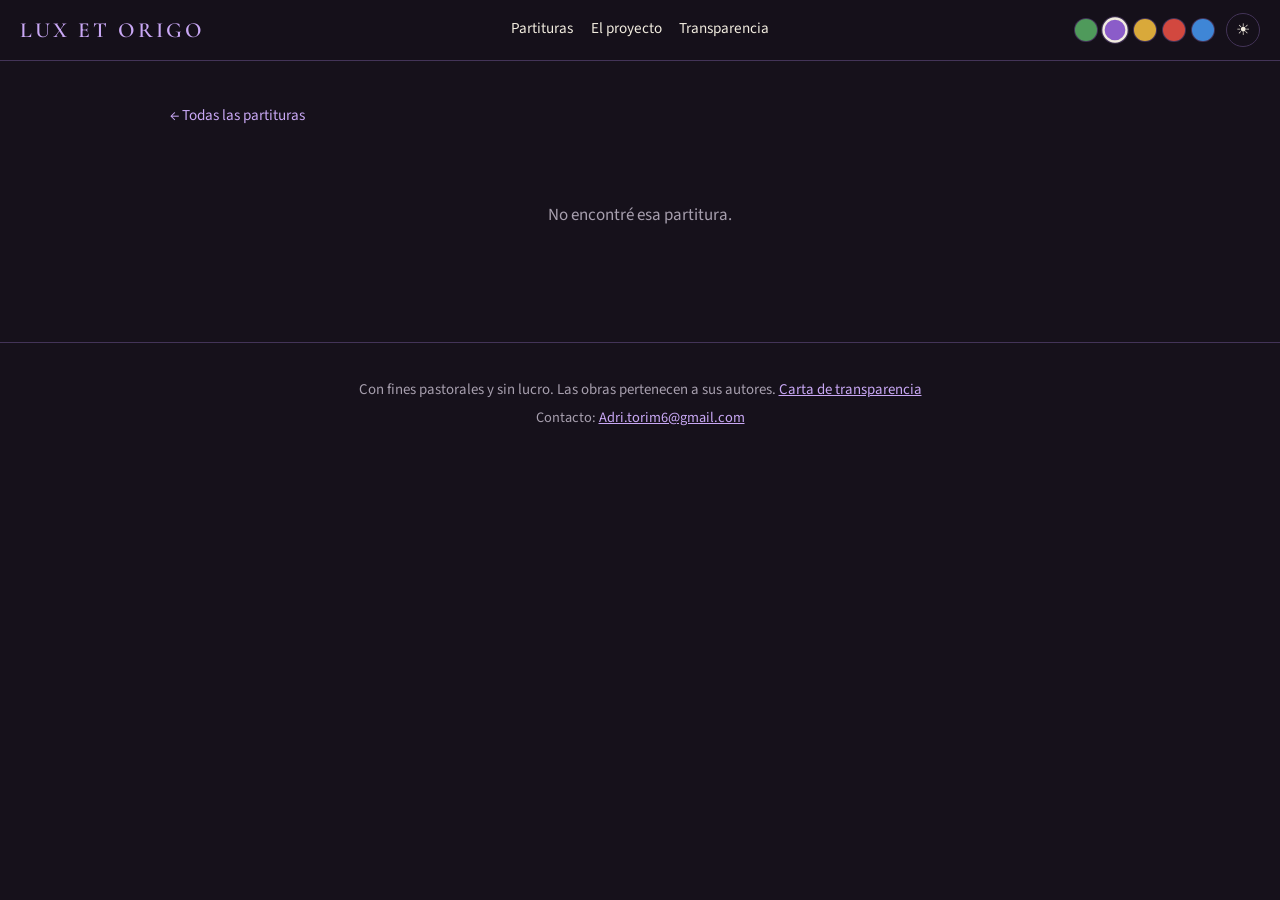
==== partitura.html @ 98c0a803 "Menú de partituras con página por partitura, filtros por autor y orden A-Z, temas litúrgicos Co-Auth" ====
<!doctype html>
<html lang="es" data-modo="oscuro">
<head>
  <meta charset="utf-8">
  <meta name="viewport" content="width=device-width, initial-scale=1">
  <title>Partitura · Lux et Origo</title>
  <link rel="preconnect" href="https://fonts.googleapis.com">
  <link rel="preconnect" href="https://fonts.gstatic.com" crossorigin>
  <link href="https://fonts.googleapis.com/css2?family=Cormorant+Garamond:ital,wght@0,400;0,600;1,400&family=Source+Sans+3:wght@400;600&display=swap" rel="stylesheet">
  <link rel="stylesheet" href="css/style.css">
</head>
<body>
  <header class="top">
    <a class="brand" href="index.html">Lux et Origo</a>
    <nav>
      <a href="index.html#partituras">Partituras</a>
      <a href="index.html#proyecto">El proyecto</a>
      <a href="transparencia.html">Transparencia</a>
    </nav>
    <div class="ctrl" id="ctrl"></div>
  </header>

  <main class="det" id="det"><p class="muted">Cargando…</p></main>

  <footer>
    <p>Con fines pastorales y sin lucro. Las obras pertenecen a sus autores. <a href="transparencia.html">Carta de transparencia</a></p>
    <p class="small muted">Contacto: <a id="mail" href="#"></a></p>
  </footer>

  <script src="js/config.js"></script>
  <script src="js/app.js"></script>
</body>
</html>
---- css/style.css ----
/* ===== Temas (tiempo litúrgico) y modo claro/oscuro ===== */
:root{
  --acc:#4f9a5b; --acc2:#9be0a3;
  --serif:"Cormorant Garamond",Georgia,"Times New Roman",serif;
  --sans:"Source Sans 3",system-ui,-apple-system,"Segoe UI",sans-serif;
}
html[data-tema="ordinario"]{--acc:#4f9a5b;--acc2:#9be0a3}
html[data-tema="morado"]   {--acc:#8b5cc9;--acc2:#c9a8f5}
html[data-tema="dorado"]   {--acc:#d9a93a;--acc2:#ffe08a}
html[data-tema="rojo"]     {--acc:#d2483f;--acc2:#ff9a8f}
html[data-tema="azul"]     {--acc:#3f86d6;--acc2:#9cc8ff}

html{
  --bg:color-mix(in srgb,var(--acc) 7%,#0d0b0e);
  --bg2:color-mix(in srgb,var(--acc) 11%,#16131a);
  --line:color-mix(in srgb,var(--acc) 26%,#2a2630);
  --text:#f1ecdf; --muted:#a79fae; --on-acc:#0d0b0e;
  color-scheme:dark;
}
html[data-modo="claro"]{
  --bg:color-mix(in srgb,var(--acc) 6%,#fbf7ee);
  --bg2:#ffffff;
  --line:color-mix(in srgb,var(--acc) 30%,#e6dfd0);
  --text:#1f1a22; --muted:#6a6172; --on-acc:#ffffff;
  --acc2:color-mix(in srgb,var(--acc) 85%,#000);
  color-scheme:light;
}

*{box-sizing:border-box}
html{scroll-behavior:smooth}
body{margin:0;background:var(--bg);color:var(--text);font:17px/1.65 var(--sans);transition:background .5s,color .3s}
a{color:var(--acc2)} a:hover{color:var(--text)}
:focus-visible{outline:2px solid var(--acc);outline-offset:3px}
.sr-only{position:absolute;width:1px;height:1px;overflow:hidden;clip:rect(0 0 0 0)}
.muted{color:var(--muted)} .small{font-size:.9rem}

/* ===== Encabezado ===== */
.top{display:flex;justify-content:space-between;align-items:center;gap:.8rem 1.4rem;flex-wrap:wrap;
  padding:.8rem 1.25rem;border-bottom:1px solid var(--line);position:sticky;top:0;z-index:20;
  background:color-mix(in srgb,var(--bg) 88%,transparent);backdrop-filter:blur(10px)}
.brand{font:600 1.35rem var(--serif);letter-spacing:.14em;text-transform:uppercase;color:var(--acc2);text-decoration:none}
.top nav{display:flex;gap:1.1rem;flex-wrap:wrap}
.top nav a{color:var(--text);text-decoration:none;font-size:.95rem;padding:.2rem 0;border-bottom:2px solid transparent}
.top nav a:hover,.top nav a[aria-current]{border-color:var(--acc)}
.ctrl{display:flex;align-items:center;gap:.45rem}
.sw{width:22px;height:22px;border-radius:50%;border:2px solid transparent;cursor:pointer;padding:0;
  box-shadow:0 0 0 1px var(--line);transition:transform .2s}
.sw:hover{transform:scale(1.2)}
.sw[aria-pressed="true"]{border-color:var(--text);transform:scale(1.15)}
.sw[data-t="ordinario"]{background:#4f9a5b}.sw[data-t="morado"]{background:#8b5cc9}
.sw[data-t="dorado"]{background:#d9a93a}.sw[data-t="rojo"]{background:#d2483f}.sw[data-t="azul"]{background:#3f86d6}
.modo{background:none;border:1px solid var(--line);color:var(--text);width:34px;height:34px;border-radius:50%;cursor:pointer;font-size:1rem;margin-left:.3rem}
.modo:hover{border-color:var(--acc)}

/* ===== Portada ===== */
.hero{position:relative;overflow:hidden;text-align:center;padding:6.5rem 1.25rem 5.5rem;isolation:isolate}
.rays{position:absolute;left:50%;top:-60%;width:160vmax;height:160vmax;translate:-50% 0;z-index:-1;opacity:.85;
  background:conic-gradient(from 0deg,transparent 0 8%,var(--acc) 10%,transparent 14% 30%,var(--acc2) 33%,transparent 37% 55%,var(--acc) 58%,transparent 62% 80%,var(--acc2) 83%,transparent 87%);
  filter:blur(60px);animation:giro 80s linear infinite}
.hero::after{content:"";position:absolute;inset:0;z-index:-1;background:radial-gradient(ellipse at 50% 35%,transparent 0,var(--bg) 72%)}
@keyframes giro{to{rotate:360deg}}
.eyebrow{letter-spacing:.28em;text-transform:uppercase;font-size:.78rem;color:var(--acc2);margin:0 0 1rem}
.hero h1{font:400 clamp(3rem,10vw,6.2rem)/1.02 var(--serif);letter-spacing:.06em;margin:0 0 .8rem;
  background:linear-gradient(100deg,var(--text) 20%,var(--acc2) 45%,var(--text) 70%);background-size:220% 100%;
  -webkit-background-clip:text;background-clip:text;color:transparent;animation:brillo 9s ease-in-out infinite alternate}
@keyframes brillo{to{background-position:100% 0}}
.frase{min-height:3.6rem;margin:0 auto 2rem;max-width:32rem}
.frase .la{font:italic 400 clamp(1.3rem,3.4vw,1.8rem) var(--serif);display:block;transition:opacity .6s}
.frase .es{font-size:.92rem;color:var(--muted);display:block;transition:opacity .6s}
.frase.fade .la,.frase.fade .es{opacity:0}
.btn{display:inline-block;background:var(--acc);color:var(--on-acc);padding:.75rem 1.7rem;border-radius:999px;text-decoration:none;
  letter-spacing:.1em;text-transform:uppercase;font-size:.82rem;font-weight:600;transition:transform .2s,box-shadow .2s}
.btn:hover{transform:translateY(-2px);color:var(--on-acc);box-shadow:0 8px 28px -6px var(--acc)}

/* ===== Secciones ===== */
.wrap{max-width:1100px;margin:0 auto;padding:4rem 1.25rem}
.narrow{max-width:720px}
h2{font:400 2.4rem var(--serif);letter-spacing:.04em;margin:0 0 .5rem}
h2::after{content:"";display:block;width:56px;height:3px;border-radius:3px;background:linear-gradient(90deg,var(--acc),var(--acc2));margin-top:.5rem}
h3{font:600 1.4rem/1.2 var(--serif);margin:0}

.tools{margin:1.6rem 0 1rem}
#q{width:100%;padding:.85rem 1.1rem;background:var(--bg2);border:1px solid var(--line);color:var(--text);font:inherit;border-radius:999px}
#q:focus{border-color:var(--acc);outline:none;box-shadow:0 0 0 3px color-mix(in srgb,var(--acc) 30%,transparent)}
.chips{display:flex;flex-wrap:wrap;gap:.5rem;margin-top:.9rem}
.chip{background:var(--bg2);border:1px solid var(--c,var(--line));color:var(--text);padding:.3rem .95rem;border-radius:999px;font:inherit;font-size:.88rem;cursor:pointer;transition:transform .15s,background .2s}
.chip:hover{transform:translateY(-2px)}
.chip[aria-pressed="true"]{background:var(--c,var(--acc));border-color:var(--c,var(--acc));color:#fff;text-shadow:0 1px 2px #0006}

/* ===== Tarjetas ===== */
.grid{display:grid;grid-template-columns:repeat(auto-fill,minmax(290px,1fr));gap:1.2rem}
.card{--pc:var(--acc);position:relative;overflow:hidden;background:var(--bg2);border:1px solid var(--line);border-radius:14px;
  padding:1.4rem 1.3rem 1.2rem;display:flex;flex-direction:column;gap:.45rem;
  opacity:0;transform:translateY(18px);transition:opacity .6s,transform .6s,box-shadow .25s,border-color .25s}
.card.in{opacity:1;transform:none}
.card:hover{transform:translateY(-5px);border-color:var(--pc);box-shadow:0 14px 34px -14px var(--pc)}
.card::before{content:"";position:absolute;left:0;right:0;top:0;height:5px;background:var(--pc)}
.card .ini{position:absolute;right:.6rem;top:-.6rem;font:600 7rem/1 var(--serif);color:var(--pc);opacity:.13;pointer-events:none;user-select:none}
.card .tag{align-self:flex-start;font-size:.72rem;letter-spacing:.18em;text-transform:uppercase;font-weight:600;color:#fff;background:var(--pc);padding:.15rem .65rem;border-radius:999px;text-shadow:0 1px 2px #0005}
.card .who{color:var(--muted);font-size:.93rem;margin:0}
.card .nota{font-size:.93rem;margin:.2rem 0 0}
.actions{display:flex;flex-wrap:wrap;gap:.55rem;margin-top:auto;padding-top:.9rem}
a.card{text-decoration:none;color:var(--text);cursor:pointer}
.badges{display:flex;flex-wrap:wrap;gap:.4rem;margin-top:auto;padding-top:.9rem}
.badge{font-size:.76rem;padding:.12rem .6rem;border-radius:999px;border:1px solid var(--pc);color:var(--text)}
.badge.no{border-style:dashed;border-color:var(--line);color:var(--muted)}
.go{font-size:.85rem;font-weight:600;color:var(--pc);margin-top:.5rem}
.card:hover .go{text-decoration:underline}
.orden{display:flex;gap:.5rem;align-items:center;flex-wrap:wrap;margin-top:.9rem}
.orden .lbl{font-size:.85rem;color:var(--muted);margin-right:.2rem}
.tools .chip{--c:var(--acc)}
.actions a,.actions button,.actions span{font:inherit;font-size:.85rem;padding:.38rem .95rem;border-radius:999px;border:1px solid var(--line);background:none;color:var(--text);text-decoration:none;cursor:pointer}
.actions .ver{background:var(--pc);border-color:var(--pc);color:#fff;font-weight:600;text-shadow:0 1px 2px #0005}
.actions .ver:hover{filter:brightness(1.12)}
.actions a:hover{border-color:var(--pc)}
.actions .off{color:var(--muted);border-style:dashed;cursor:default}
.empty{grid-column:1/-1;color:var(--muted);text-align:center;padding:2rem}

.social{list-style:none;padding:0;display:flex;gap:.8rem;flex-wrap:wrap;margin:1.5rem 0 0}
.social a{display:inline-block;padding:.35rem 1rem;border-radius:999px;border:1px solid var(--acc);text-decoration:none}
.social a:hover{background:var(--acc);color:var(--on-acc)}

footer{border-top:1px solid var(--line);text-align:center;padding:2rem 1.25rem;color:var(--muted);font-size:.93rem}
footer p{margin:.2rem 0}

/* ===== Carta de transparencia ===== */
.carta{max-width:720px;margin:0 auto;padding:3.5rem 1.25rem 4rem}
.encomienda{font:italic 400 1.3rem/1.6 var(--serif);text-align:center;color:var(--acc2);border-bottom:1px solid var(--line);padding-bottom:1.5rem;margin-bottom:2rem}
.carta h1{font:400 2.5rem var(--serif);text-align:center;margin:0 0 1.5rem}
.reglas{counter-reset:r;list-style:none;padding:0;margin:1.5rem 0}
.reglas li{counter-increment:r;padding:1rem 0 1rem 3.2rem;border-top:1px solid var(--line);position:relative}
.reglas li::before{content:counter(r,upper-roman);position:absolute;left:0;top:.9rem;font:600 1.1rem var(--serif);color:var(--on-acc);background:var(--acc);width:2.3rem;height:2.3rem;border-radius:50%;display:grid;place-items:center}
.reglas strong{font-family:var(--serif);font-size:1.2rem}
blockquote{margin:1.5rem 0;padding:.4rem 1.2rem;border-left:3px solid var(--acc);font:italic 1.25rem/1.5 var(--serif);background:color-mix(in srgb,var(--acc) 8%,transparent);border-radius:0 10px 10px 0}
blockquote cite{display:block;font:normal .85rem var(--sans);color:var(--muted);margin-top:.3rem}

@media (max-width:560px){.top{justify-content:center}.wrap{padding:3rem 1rem}}
@media (prefers-reduced-motion:reduce){
  html{scroll-behavior:auto}*{transition:none!important}
  .rays,.hero h1{animation:none}.card{opacity:1;transform:none}
}

/* ===== Página de partitura ===== */
.det{max-width:980px;margin:0 auto;padding:2.5rem 1.25rem 4rem;--pc:var(--acc)}
.volver{display:inline-block;margin-bottom:1.5rem;text-decoration:none;font-size:.95rem}
.det .tag{display:inline-block;font-size:.74rem;letter-spacing:.18em;text-transform:uppercase;font-weight:600;color:#fff;background:var(--pc);padding:.18rem .75rem;border-radius:999px;text-shadow:0 1px 2px #0005}
.det h1{font:400 clamp(2.2rem,6vw,3.6rem)/1.1 var(--serif);margin:.7rem 0 .3rem}
.det .who{color:var(--muted);margin:0 0 .6rem}
.det .nota{max-width:60ch}
.botones{display:flex;flex-wrap:wrap;gap:.7rem;margin:1.5rem 0}
.bt{display:inline-flex;align-items:center;gap:.5rem;padding:.7rem 1.3rem;border-radius:999px;border:1px solid var(--pc);color:var(--text);text-decoration:none;font-weight:600;font-size:.92rem;transition:transform .2s,box-shadow .2s}
.bt:hover{transform:translateY(-2px);box-shadow:0 8px 24px -8px var(--pc);color:var(--text)}
.bt.p{background:var(--pc);color:#fff;text-shadow:0 1px 2px #0005}
.bt.p:hover{color:#fff}
.bt.no{border-style:dashed;border-color:var(--line);color:var(--muted);cursor:default;font-weight:400}
.bt.no:hover{transform:none;box-shadow:none;color:var(--muted)}
.vtabs{display:flex;gap:.5rem;margin:1.8rem 0 .8rem}
.vtabs button{font:inherit;font-size:.9rem;padding:.35rem 1.1rem;border-radius:999px;border:1px solid var(--pc);background:none;color:var(--text);cursor:pointer}
.vtabs button[aria-pressed="true"]{background:var(--pc);color:#fff;text-shadow:0 1px 2px #0005}
.marco{width:100%;height:min(85vh,900px);min-height:460px;border:1px solid var(--line);border-radius:12px;background:#fff}
.pendiente{padding:2.5rem 1rem;text-align:center;color:var(--muted);border:1px dashed var(--line);border-radius:12px}
.yt{position:relative;aspect-ratio:16/9;margin-top:1rem;border-radius:12px;overflow:hidden;border:1px solid var(--line)}
.yt iframe{position:absolute;inset:0;width:100%;height:100%;border:0}
.det h2{margin-top:2.5rem;font-size:1.8rem}
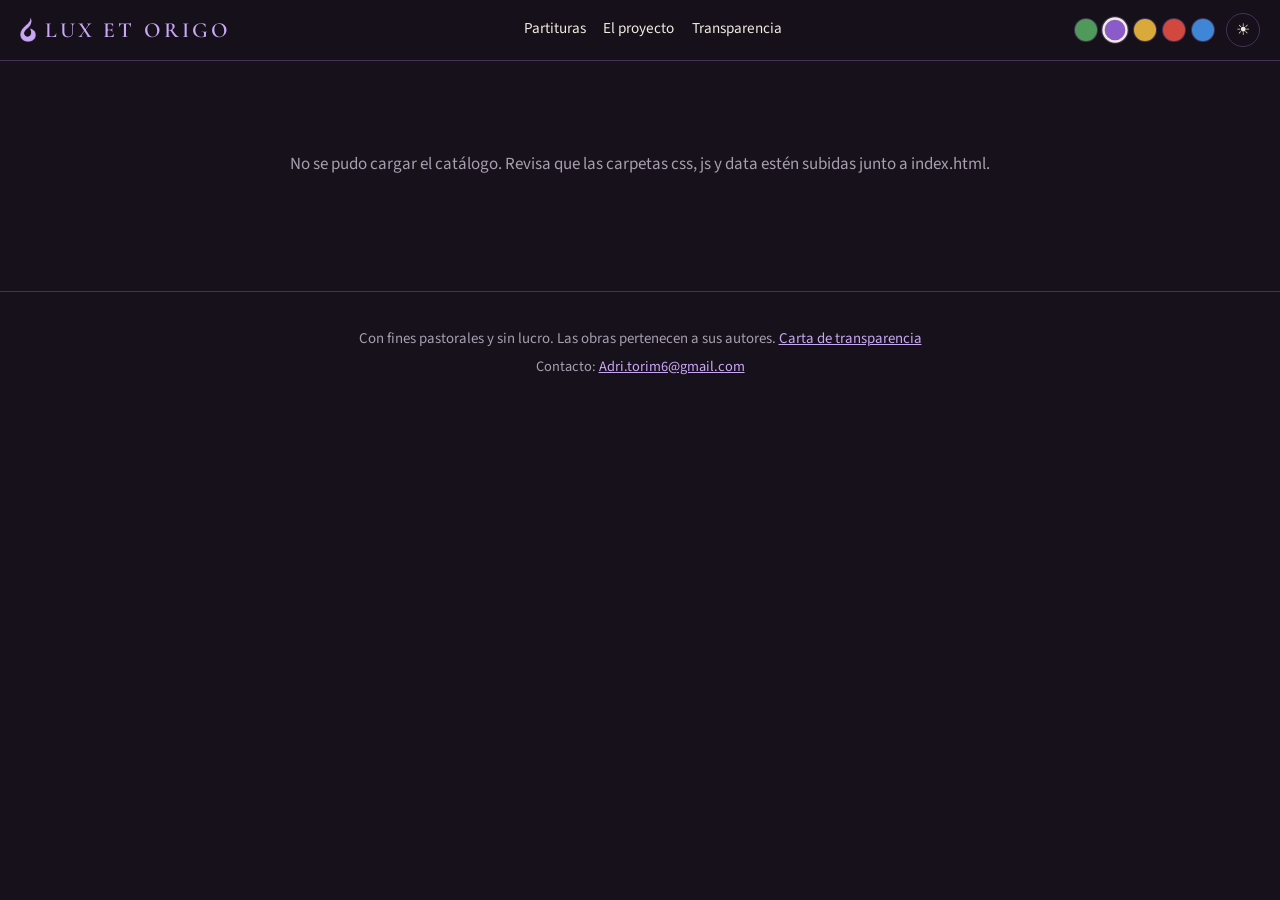
==== commit 2230cdb9: "Nueva regla y aviso de transparencia, logo de Lux et Origo y catálogo vacío Co-Authored-By: Claude S" ====
--- a/partitura.html
+++ b/partitura.html
@@ -4,6 +4,8 @@
   <meta charset="utf-8">
   <meta name="viewport" content="width=device-width, initial-scale=1">
   <title>Partitura · Lux et Origo</title>
+    <link rel="icon" type="image/png" href="img/favicon.png">
+  <link rel="apple-touch-icon" href="img/apple-touch-icon.png">
   <link rel="preconnect" href="https://fonts.googleapis.com">
   <link rel="preconnect" href="https://fonts.gstatic.com" crossorigin>
   <link href="https://fonts.googleapis.com/css2?family=Cormorant+Garamond:ital,wght@0,400;0,600;1,400&family=Source+Sans+3:wght@400;600&display=swap" rel="stylesheet">
@@ -11,7 +13,7 @@
 </head>
 <body>
   <header class="top">
-    <a class="brand" href="index.html">Lux et Origo</a>
+    <a class="brand" href="index.html"><span class="mk" aria-hidden="true"></span>Lux et Origo</a>
     <nav>
       <a href="index.html#partituras">Partituras</a>
       <a href="index.html#proyecto">El proyecto</a>
--- a/css/style.css
+++ b/css/style.css
@@ -162,3 +162,31 @@
 .yt{position:relative;aspect-ratio:16/9;margin-top:1rem;border-radius:12px;overflow:hidden;border:1px solid var(--line)}
 .yt iframe{position:absolute;inset:0;width:100%;height:100%;border:0}
 .det h2{margin-top:2.5rem;font-size:1.8rem}
+
+/* ===== Logo (marca tintada con el color del tema) ===== */
+.mk{--h:1.55rem;display:inline-block;height:var(--h);width:calc(var(--h)*.636);background:currentColor;vertical-align:middle;margin-right:.6rem;
+  -webkit-mask:url(../img/logo-marca.png) center/contain no-repeat;mask:url(../img/logo-marca.png) center/contain no-repeat}
+.brand{display:inline-flex;align-items:center}
+.hero-mk{--h:clamp(5rem,14vw,7.5rem);display:block;margin:0 auto 1.4rem;color:var(--acc2);
+  filter:drop-shadow(0 0 22px color-mix(in srgb,var(--acc) 65%,transparent));animation:flota 6s ease-in-out infinite}
+@keyframes flota{50%{transform:translateY(-8px)}}
+.foot-mk{--h:2.2rem;margin:0;color:var(--acc2);opacity:.8}
+@media (prefers-reduced-motion:reduce){.hero-mk{animation:none}}
+
+/* ===== Menú vacío ===== */
+.vacio{grid-column:1/-1;text-align:center;padding:3.5rem 1rem;border:1px dashed var(--line);border-radius:14px;color:var(--muted)}
+.vacio .mk{--h:3.2rem;display:block;margin:0 auto 1rem;color:var(--acc2);opacity:.85}
+.vacio strong{display:block;font:italic 400 1.5rem var(--serif);color:var(--text);margin-bottom:.3rem}
+
+/* ===== Carta: encabezado y pie ===== */
+.carta .firma{text-align:center;color:var(--muted);margin:-.8rem 0 2rem}
+.carta h2{font-size:1.7rem;text-align:center;margin:2.5rem 0 1rem}
+.carta h2::after{margin-left:auto;margin-right:auto}
+.carta .proemio p{margin:0 0 1rem}
+.carta .lat{font-style:italic}
+.carta .datos{display:grid;grid-template-columns:max-content 1fr;gap:.4rem 1.4rem;margin:2.5rem 0 1.5rem;padding:1.2rem 1.4rem;border:1px solid var(--line);border-radius:12px;background:var(--bg2)}
+.carta .datos dt{color:var(--muted)} .carta .datos dd{margin:0;font-weight:600}
+.carta .pdf{display:inline-block;margin:.5rem 0 0}
+.carta .encomienda.fin{border-bottom:0;border-top:1px solid var(--line);padding:1.5rem 0 0;margin:2rem 0 0}
+@media (max-width:560px){.carta .datos{grid-template-columns:1fr}.carta .datos dd{margin-bottom:.5rem}}
+.reglas li::before{font-size:.85rem;letter-spacing:-.02em}
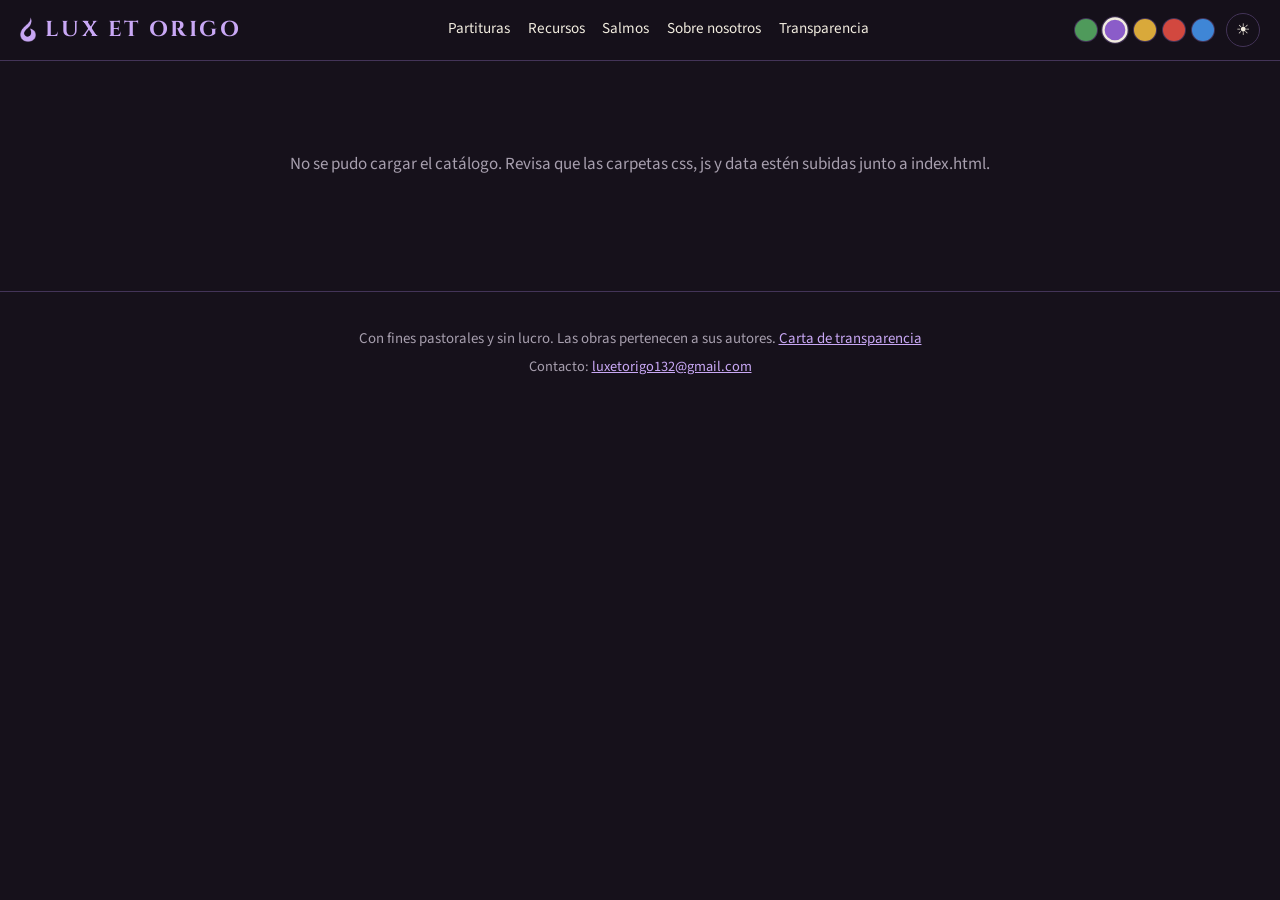
==== commit ac7477e1: "Secciones Recursos y Salmos, Sobre nosotros, título en Cinzel sin recorte y correo del pie Co-Author" ====
--- a/partitura.html
+++ b/partitura.html
@@ -8,7 +8,7 @@
   <link rel="apple-touch-icon" href="img/apple-touch-icon.png">
   <link rel="preconnect" href="https://fonts.googleapis.com">
   <link rel="preconnect" href="https://fonts.gstatic.com" crossorigin>
-  <link href="https://fonts.googleapis.com/css2?family=Cormorant+Garamond:ital,wght@0,400;0,600;1,400&family=Source+Sans+3:wght@400;600&display=swap" rel="stylesheet">
+  <link href="https://fonts.googleapis.com/css2?family=Cinzel:wght@500;700;900&family=Cormorant+Garamond:ital,wght@0,400;0,600;1,400&family=Source+Sans+3:wght@400;600&display=swap" rel="stylesheet">
   <link rel="stylesheet" href="css/style.css">
 </head>
 <body>
@@ -16,7 +16,9 @@
     <a class="brand" href="index.html"><span class="mk" aria-hidden="true"></span>Lux et Origo</a>
     <nav>
       <a href="index.html#partituras">Partituras</a>
-      <a href="index.html#proyecto">El proyecto</a>
+      <a href="recursos.html">Recursos</a>
+      <a href="salmos.html">Salmos</a>
+      <a href="index.html#nosotros">Sobre nosotros</a>
       <a href="transparencia.html">Transparencia</a>
     </nav>
     <div class="ctrl" id="ctrl"></div>
--- a/css/style.css
+++ b/css/style.css
@@ -60,9 +60,6 @@
 .hero::after{content:"";position:absolute;inset:0;z-index:-1;background:radial-gradient(ellipse at 50% 35%,transparent 0,var(--bg) 72%)}
 @keyframes giro{to{rotate:360deg}}
 .eyebrow{letter-spacing:.28em;text-transform:uppercase;font-size:.78rem;color:var(--acc2);margin:0 0 1rem}
-.hero h1{font:400 clamp(3rem,10vw,6.2rem)/1.02 var(--serif);letter-spacing:.06em;margin:0 0 .8rem;
-  background:linear-gradient(100deg,var(--text) 20%,var(--acc2) 45%,var(--text) 70%);background-size:220% 100%;
-  -webkit-background-clip:text;background-clip:text;color:transparent;animation:brillo 9s ease-in-out infinite alternate}
 @keyframes brillo{to{background-position:100% 0}}
 .frase{min-height:3.6rem;margin:0 auto 2rem;max-width:32rem}
 .frase .la{font:italic 400 clamp(1.3rem,3.4vw,1.8rem) var(--serif);display:block;transition:opacity .6s}
@@ -190,3 +187,11 @@
 .carta .encomienda.fin{border-bottom:0;border-top:1px solid var(--line);padding:1.5rem 0 0;margin:2rem 0 0}
 @media (max-width:560px){.carta .datos{grid-template-columns:1fr}.carta .datos dd{margin-bottom:.5rem}}
 .reglas li::before{font-size:.85rem;letter-spacing:-.02em}
+
+/* ===== Título de portada (Cinzel, sin recorte de letras) ===== */
+.hero h1{font:900 clamp(1.9rem,7.6vw,6rem)/1.3 "Cinzel",var(--serif);letter-spacing:.09em;margin:0 0 .6rem;padding:.08em .1em .18em;
+  background:linear-gradient(100deg,var(--text) 10%,var(--acc2) 38%,var(--acc) 52%,var(--acc2) 66%,var(--text) 90%);background-size:240% 100%;
+  -webkit-background-clip:text;background-clip:text;color:transparent;filter:drop-shadow(0 4px 26px color-mix(in srgb,var(--acc) 55%,transparent));
+  animation:brillo 8s ease-in-out infinite alternate}
+.brand{font-family:"Cinzel",var(--serif);font-weight:700;letter-spacing:.12em}
+.top nav{gap:.9rem 1.1rem}
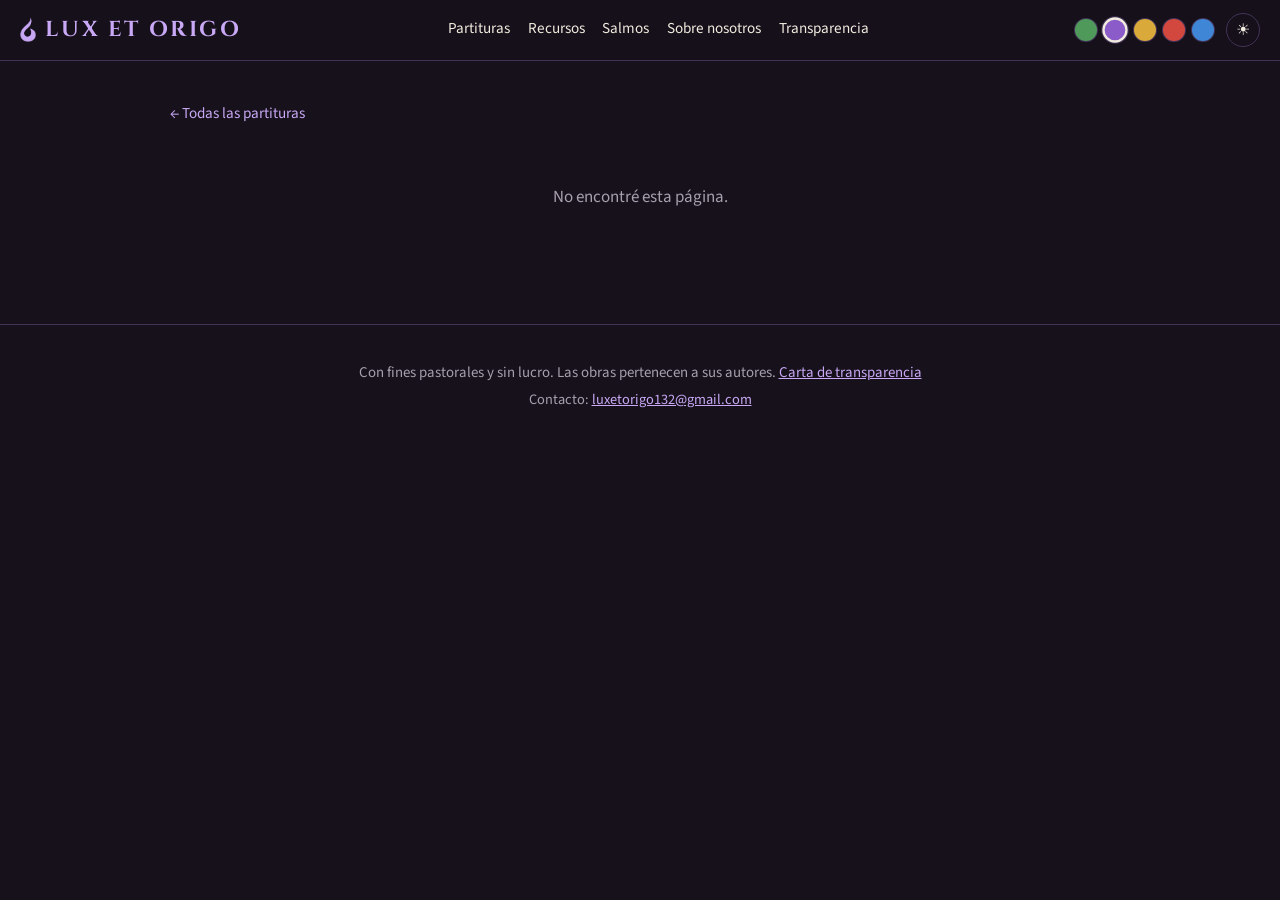
==== commit e269652b: "Filtros en color del tema, Recursos y Salmos como filas con página y vista previa, filtro de salmos " ====
--- a/partitura.html
+++ b/partitura.html
@@ -24,7 +24,7 @@
     <div class="ctrl" id="ctrl"></div>
   </header>
 
-  <main class="det" id="det"><p class="muted">Cargando…</p></main>
+  <main class="det" id="det" data-tipo="partituras"><p class="muted">Cargando…</p></main>
 
   <footer>
     <p>Con fines pastorales y sin lucro. Las obras pertenecen a sus autores. <a href="transparencia.html">Carta de transparencia</a></p>
--- a/css/style.css
+++ b/css/style.css
@@ -195,3 +195,45 @@
   animation:brillo 8s ease-in-out infinite alternate}
 .brand{font-family:"Cinzel",var(--serif);font-weight:700;letter-spacing:.12em}
 .top nav{gap:.9rem 1.1rem}
+
+/* Botón volver en su propia línea */
+.volver{display:block;width:fit-content;margin-bottom:1.6rem}
+.det .cond{margin:.4rem 0 0;font-size:.92rem;color:var(--muted)}
+.det .cond strong{color:var(--text)}
+
+/* ===== Filtros ===== */
+.fil{display:flex;flex-wrap:wrap;align-items:center;gap:.5rem;margin-top:.8rem}
+.fil .lbl{font-size:.85rem;color:var(--muted);min-width:4.2rem}
+.fil select{font:inherit;font-size:.9rem;padding:.35rem .9rem;border-radius:999px;background:var(--bg2);color:var(--text);border:1px solid var(--line);max-width:100%}
+.fil select:focus{border-color:var(--acc);outline:none}
+.det .nota{margin:.8rem 0 0}
+.bt.no{cursor:default}
+.actions .off{font-size:.8rem}
+
+/* Filtros desplegables */
+.filtros{display:flex;flex-wrap:wrap;gap:.8rem;margin-top:.9rem}
+.filtros label{display:flex;flex-direction:column;gap:.2rem;font-size:.78rem;letter-spacing:.08em;text-transform:uppercase;color:var(--muted)}
+.filtros select{background:var(--bg2);color:var(--text);border:1px solid var(--line);border-radius:999px;padding:.45rem 1rem;font:inherit;font-size:.92rem;letter-spacing:0;text-transform:none;min-width:9rem}
+.filtros select:focus{border-color:var(--acc);outline:none}
+.card .nota{color:var(--text)}
+
+/* ===== Filtros en color del tema + filas ===== */
+.chip{--c:var(--acc)!important;border-color:var(--acc)}
+.chip:hover{border-color:var(--acc2)}
+.chip[aria-pressed="true"]{background:var(--acc);border-color:var(--acc);color:var(--on-acc);text-shadow:none;font-weight:600}
+.numsalmo{font:inherit;font-size:.9rem;padding:.4rem 1rem;border-radius:999px;background:var(--bg2);color:var(--text);border:1px solid var(--acc);min-width:min(20rem,100%)}
+.numsalmo:focus{outline:none;box-shadow:0 0 0 3px color-mix(in srgb,var(--acc) 30%,transparent)}
+.filas{display:flex;flex-direction:column;gap:.8rem}
+a.fila{--pc:var(--acc);display:flex;align-items:center;gap:1rem;width:100%;padding:1rem 1.2rem;border:1px solid var(--line);border-left:6px solid var(--pc);border-radius:12px;background:var(--bg2);text-decoration:none;color:var(--text);opacity:0;transform:translateY(14px);transition:opacity .5s,transform .3s,box-shadow .25s,border-color .25s}
+a.fila.in{opacity:1;transform:none}
+a.fila:hover{border-color:var(--pc);box-shadow:0 10px 28px -14px var(--pc);transform:translateX(5px)}
+.fila .tag{flex:none;font-size:.72rem;letter-spacing:.16em;text-transform:uppercase;font-weight:600;color:#fff;background:var(--pc);padding:.2rem .75rem;border-radius:999px;text-shadow:0 1px 2px #0005;white-space:nowrap}
+.fila .mid{flex:1;min-width:0}
+.fila h3{font:600 1.3rem/1.2 var(--serif);margin:0}
+.fila .who{color:var(--muted);font-size:.9rem;margin:.1rem 0 0}
+.fila .badges{margin:0;padding:0;flex:none}
+.fila .go{flex:none;font-size:.85rem;font-weight:600;color:var(--pc);margin:0;white-space:nowrap}
+.fila:hover .go{text-decoration:underline}
+@media (max-width:680px){a.fila{flex-wrap:wrap}.fila .mid{flex-basis:60%}.fila .badges{order:5;width:100%}}
+.fila .tag{min-width:6.2rem;text-align:center}
+.numsalmo{min-width:min(17rem,100%)}
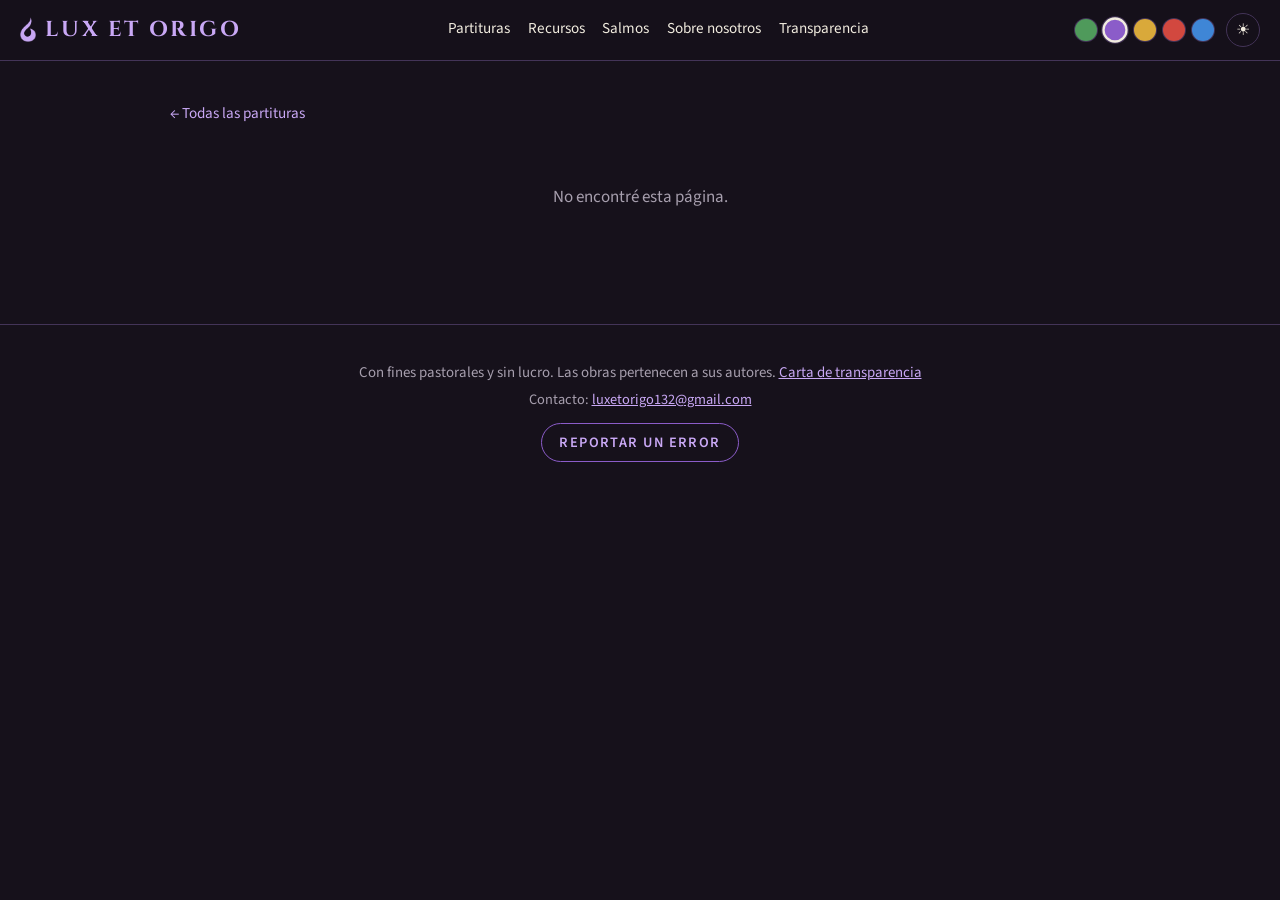
==== commit 10a23274: "Marco ovalado, sin miniaturas en menús, adornos en Recursos/Salmos, botón Reportar un error Co-Autho" ====
--- a/partitura.html
+++ b/partitura.html
@@ -3,6 +3,23 @@
 <head>
   <meta charset="utf-8">
   <meta name="viewport" content="width=device-width, initial-scale=1">
+  <meta name="description" content="Partitura de canto litúrgico con vista previa, descarga, original, audio y fuente. Lux et Origo.">
+  <meta name="theme-color" content="#0d0b0e">
+  <link rel="canonical" href="https://luxetorigo.github.io/lux-et-origo/partitura.html">
+  <meta property="og:type" content="website">
+  <meta property="og:site_name" content="Lux et Origo">
+  <meta property="og:locale" content="es_MX">
+  <meta property="og:title" content="Partitura · Lux et Origo">
+  <meta property="og:description" content="Partitura de canto litúrgico con vista previa, descarga, original, audio y fuente. Lux et Origo.">
+  <meta property="og:url" content="https://luxetorigo.github.io/lux-et-origo/partitura.html">
+  <meta property="og:image" content="https://luxetorigo.github.io/lux-et-origo/img/og-image.jpg">
+  <meta property="og:image:width" content="1200">
+  <meta property="og:image:height" content="630">
+  <meta property="og:image:alt" content="Lux et Origo: partituras de canto litúrgico y sacro">
+  <meta name="twitter:card" content="summary_large_image">
+  <meta name="twitter:title" content="Partitura · Lux et Origo">
+  <meta name="twitter:description" content="Partitura de canto litúrgico con vista previa, descarga, original, audio y fuente. Lux et Origo.">
+  <meta name="twitter:image" content="https://luxetorigo.github.io/lux-et-origo/img/og-image.jpg">
   <title>Partitura · Lux et Origo</title>
     <link rel="icon" type="image/png" href="img/favicon.png">
   <link rel="apple-touch-icon" href="img/apple-touch-icon.png">
@@ -24,11 +41,12 @@
     <div class="ctrl" id="ctrl"></div>
   </header>
 
-  <main class="det" id="det" data-tipo="partituras"><p class="muted">Cargando…</p></main>
+  <main class="det" id="det" data-tipo="partituras"><noscript><p class="empty">Este sitio necesita JavaScript para mostrar el contenido. Actívalo en tu navegador.</p></noscript><p class="muted">Cargando…</p></main>
 
   <footer>
     <p>Con fines pastorales y sin lucro. Las obras pertenecen a sus autores. <a href="transparencia.html">Carta de transparencia</a></p>
     <p class="small muted">Contacto: <a id="mail" href="#"></a></p>
+    <p><a id="reporte" class="btn sec rep" href="#">Reportar un error</a></p>
   </footer>
 
   <script src="js/config.js"></script>
--- a/css/style.css
+++ b/css/style.css
@@ -237,3 +237,47 @@
 @media (max-width:680px){a.fila{flex-wrap:wrap}.fila .mid{flex-basis:60%}.fila .badges{order:5;width:100%}}
 .fila .tag{min-width:6.2rem;text-align:center}
 .numsalmo{min-width:min(17rem,100%)}
+
+/* ===== Diseño: portada, miniaturas, carga ===== */
+.cta{display:flex;flex-wrap:wrap;gap:.8rem 1rem;justify-content:center;align-items:center}
+.btn.sec{background:transparent;color:var(--acc2);border:1px solid var(--acc)}
+.btn.sec:hover{background:color-mix(in srgb,var(--acc) 22%,transparent);color:var(--text);box-shadow:none}
+.enlace{color:var(--muted);text-decoration:none;font-size:.95rem;border-bottom:1px solid var(--line);padding-bottom:1px}
+.enlace:hover{color:var(--text);border-color:var(--acc)}
+.neumas{height:80px;background:currentColor;color:var(--acc);opacity:.22;-webkit-mask:url(../img/neumas.svg) center/auto 100% repeat-x;mask:url(../img/neumas.svg) center/auto 100% repeat-x}
+.hero-neumas{position:absolute;left:0;right:0;bottom:0;height:96px;z-index:-1;color:var(--acc2);opacity:.2}
+.neumas.sep{margin:1rem auto 0;max-width:1100px}
+.explora{padding-top:2.5rem;padding-bottom:0}
+.tiles{display:grid;grid-template-columns:repeat(auto-fit,minmax(240px,1fr));gap:1.1rem}
+.tile{display:flex;flex-direction:column;gap:.35rem;padding:1.5rem 1.4rem;border:1px solid var(--line);border-radius:14px;background:var(--bg2);text-decoration:none;color:var(--text);transition:transform .25s,border-color .25s,box-shadow .25s}
+.tile:hover{transform:translateY(-4px);border-color:var(--acc);box-shadow:0 14px 34px -16px var(--acc);color:var(--text)}
+.tile svg{width:46px;height:46px;fill:none;stroke:var(--acc2);stroke-width:2.2;stroke-linecap:round;stroke-linejoin:round;margin-bottom:.4rem}
+.tile h3{font:600 1.5rem/1.1 var(--serif);margin:0}
+.tile p{margin:0;color:var(--muted);font-size:.95rem}
+.tile .n{margin-top:.5rem;font-size:.82rem;letter-spacing:.14em;text-transform:uppercase;color:var(--acc2);font-weight:600}
+.thumb{position:relative;aspect-ratio:4/3;border-radius:8px;overflow:hidden;margin:.15rem 0 .4rem;background:color-mix(in srgb,var(--pc) 12%,var(--bg2));border:1px solid var(--line)}
+.thumb::before,.fthumb::before{content:"";position:absolute;inset:0;background:var(--pc);opacity:.3;-webkit-mask:url(../img/neumas.svg) center/cover no-repeat;mask:url(../img/neumas.svg) center/cover no-repeat}
+.thumb .ini,.fthumb .ini{position:absolute;top:0;right:0;bottom:0;left:0;display:grid;place-items:center;font:600 4.2rem/1 var(--serif);color:var(--pc);opacity:.6}
+.thumb img,.fthumb img{position:absolute;inset:0;width:100%;height:100%;object-fit:cover;object-position:top;background:#fff;opacity:0;transition:opacity .5s}
+.thumb.ok img,.fthumb.ok img{opacity:1}
+.thumb.ok .ini,.thumb.ok::before,.fthumb.ok .ini,.fthumb.ok::before{opacity:0}
+.fthumb{position:relative;flex:none;width:54px;height:70px;border-radius:6px;overflow:hidden;background:color-mix(in srgb,var(--pc) 12%,var(--bg2));border:1px solid var(--line)}
+.fthumb .ini{font-size:1.9rem}
+.sk{border-radius:14px;border:1px solid var(--line);background:linear-gradient(100deg,var(--bg2) 30%,color-mix(in srgb,var(--acc) 14%,var(--bg2)) 50%,var(--bg2) 70%);background-size:250% 100%;animation:shimmer 1.4s linear infinite}
+.sk-card{min-height:18rem}.sk-fila{min-height:5.2rem;width:100%}
+@keyframes shimmer{to{background-position:-150% 0}}
+.empty .chip{margin-top:.6rem}
+@media (prefers-reduced-motion:reduce){.sk{animation:none}}
+.hero-neumas{opacity:.38}
+
+/* ===== Marco ovalado (Sobre nosotros) ===== */
+.oval{width:176px;height:224px;margin:0 auto 1.6rem;display:grid;place-items:center;border-radius:50%;
+  border:2px solid var(--acc2);box-shadow:0 0 0 6px var(--bg),0 0 0 8px color-mix(in srgb,var(--acc2) 55%,transparent),0 0 40px -6px var(--acc);
+  background:radial-gradient(ellipse at 50% 40%,color-mix(in srgb,var(--acc) 22%,var(--bg2)),var(--bg2) 75%)}
+.oval .mk{--h:120px;margin:0;color:var(--acc2);filter:drop-shadow(0 0 14px color-mix(in srgb,var(--acc) 60%,transparent))}
+/* ===== Cabecera con adornos en Recursos y Salmos ===== */
+.hero.mini{padding:3.2rem 1.25rem 4.2rem}
+.hero.mini .hero-mk{--h:3.6rem;margin-bottom:.8rem;animation:none}
+.hero.mini h1{font-size:clamp(1.8rem,6vw,3.2rem);margin:0}
+.hero.mini .hero-neumas{height:70px}
+.rep{font-size:.9rem;padding:.4rem 1.1rem;margin-top:.5rem}
